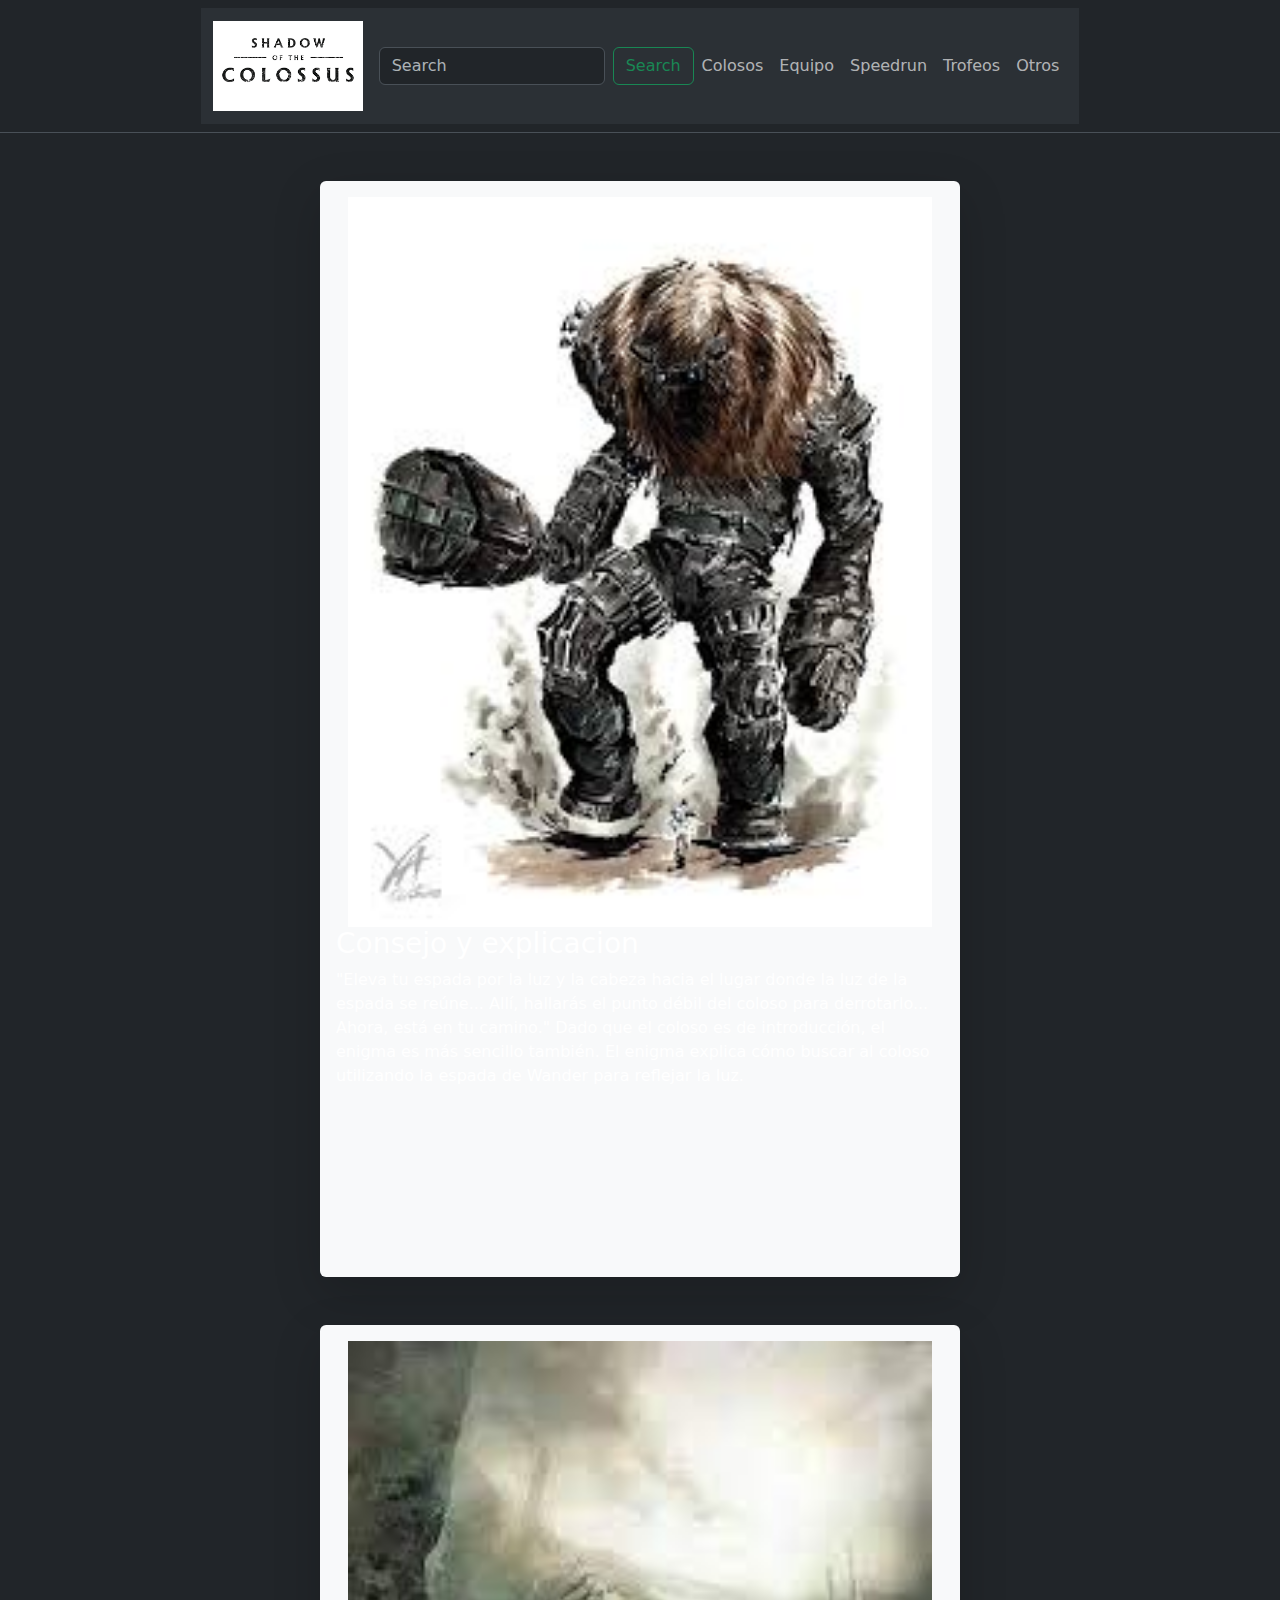
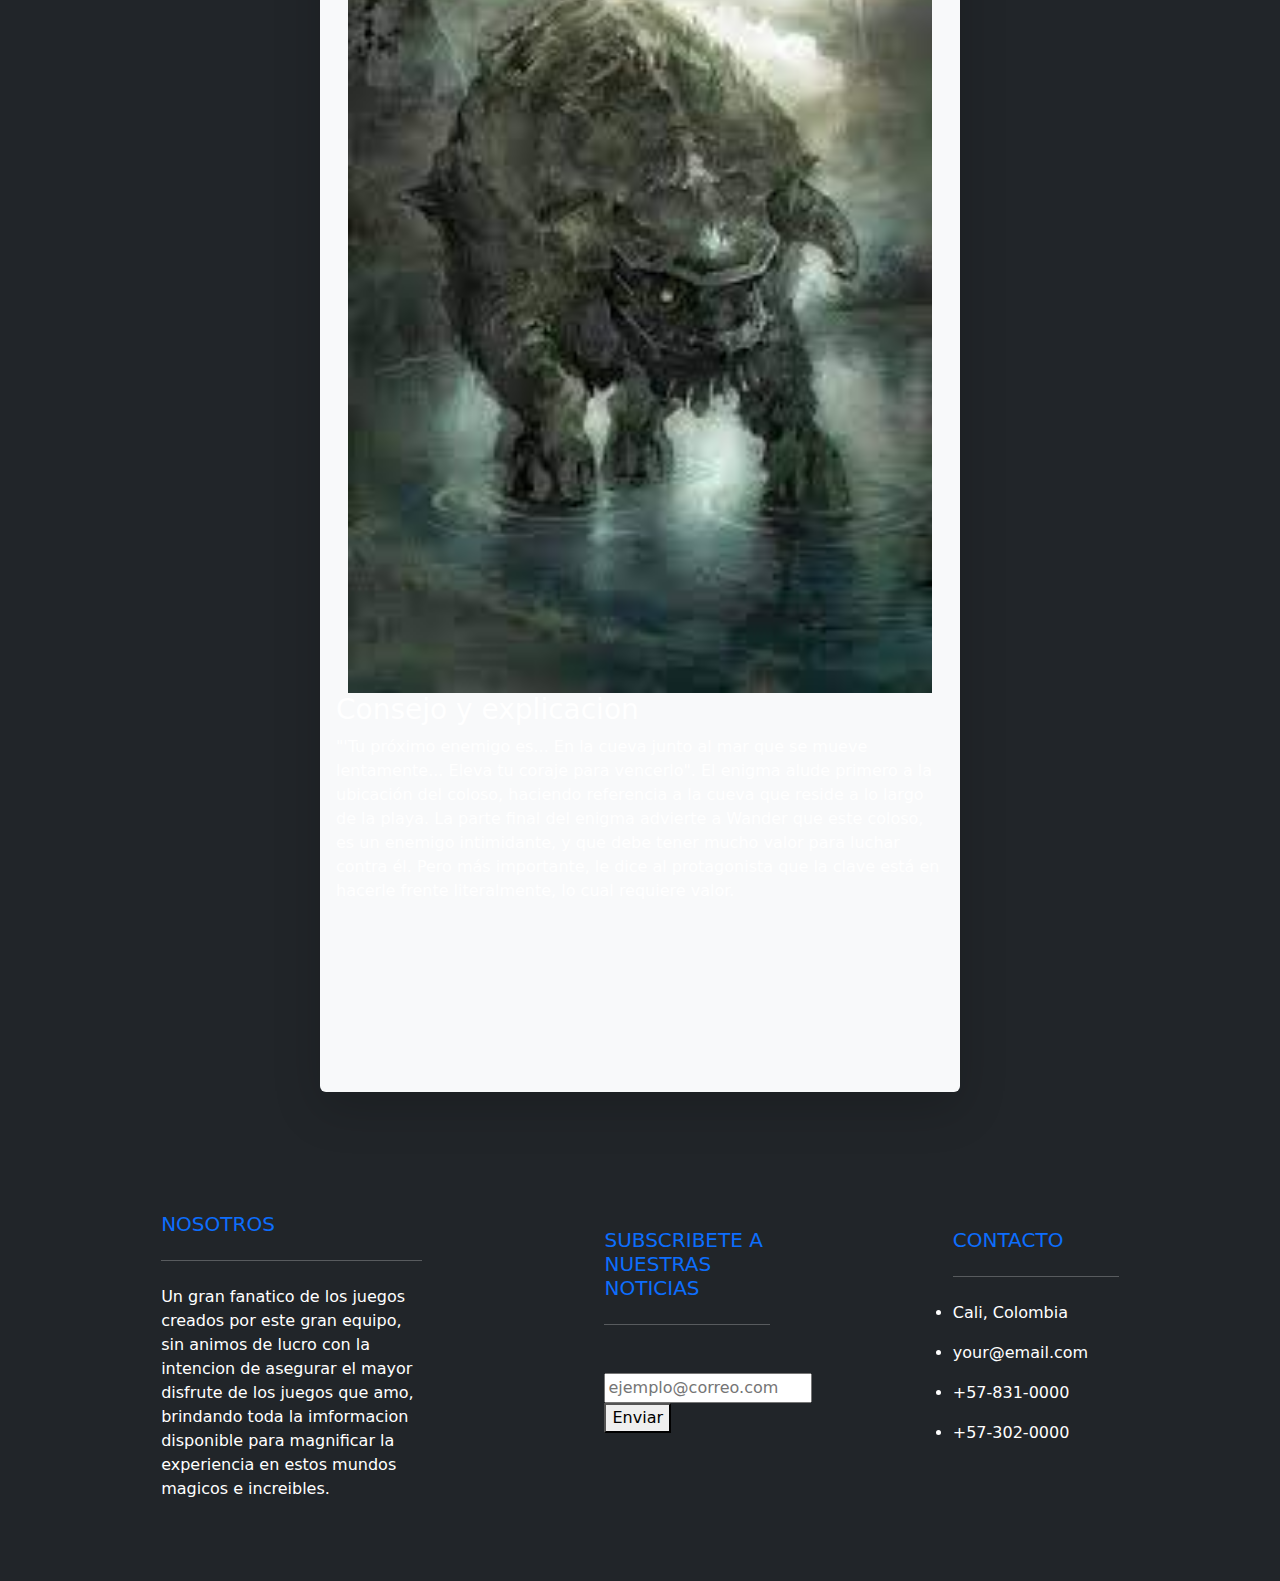
==== pages/Colosos.html @ 99770068 "Upload error fixed" ====
<!DOCTYPE html>
<html lang="en">
<head>
    <meta charset="UTF-8">
    <meta name="viewport" content="width=device-width, initial-scale=1.0">
    <title>SOTC🐎</title>
    <link href="https://cdn.jsdelivr.net/npm/bootstrap@5.3.3/dist/css/bootstrap.min.css" rel="stylesheet" integrity="sha384-QWTKZyjpPEjISv5WaRU9OFeRpok6YctnYmDr5pNlyT2bRjXh0JMhjY6hW+ALEwIH" crossorigin="anonymous">
<script src="https://cdn.jsdelivr.net/npm/bootstrap@5.3.3/dist/js/bootstrap.bundle.min.js" integrity="sha384-YvpcrYf0tY3lHB60NNkmXc5s9fDVZLESaAA55NDzOxhy9GkcIdslK1eN7N6jIeHz" crossorigin="anonymous"></script>
<link rel="stylesheet" href="https://cdnjs.cloudflare.com/ajax/libs/font-awesome/6.5.1/css/all.min.css" integrity="sha512-DTOQO9RWCH3ppGqcWaEA1BIZOC6xxalwEsw9c2QQeAIftl+Vegovlnee1c9QX4TctnWMn13TZye+giMm8e2LwA==" crossorigin="anonymous" referrerpolicy="no-referrer" />
<link rel="stylesheet" href="../CSS/Style.css">
</head>
<body>
    <header>
        <nav class="navbar bg-dark border-bottom border-body justify-content-center" data-bs-theme="dark">

        <!-- Contenido navbar (vinculos, barra buscadora y logo) -->

        <nav class="navbar navbar-expand-lg bg-body-tertiary">
            <div class="container-fluid">
              <a class="navbar-brand" href="../index.html">
                <img src="../img/images.png" alt="Logo del juego" width="150px">
              </a>
              <button class="navbar-toggler" type="button" data-bs-toggle="collapse" data-bs-target="#navbarSupportedContent" aria-controls="navbarSupportedContent" aria-expanded="false" aria-label="Toggle navigation">
                <span class="navbar-toggler-icon"></span>
              </button>
              <div class="collapse navbar-collapse flex-row-reverse" id="navbarSupportedContent">
                <ul class=" navbar-nav me-auto mb-2 mb-lg-0">
                  <li class="nav-item">
                    <a class="nav-link" href="./Colosos.html">Colosos</a>
                  </li>
                  <li class="nav-item">
                    <a class="nav-link" href="./Equipo.html">Equipo</a>
                  </li>
                  <li class="nav-item">
                    <a class="nav-link" href="./speedrun.html">Speedrun</a>
                  </li>
                  <li class="nav-item">
                    <a class="nav-link" href="./Trofeos.html">Trofeos</a>
                  </li>
                  <li class="nav-item">
                    <a class="nav-link" href="./Trofeos.html">Otros</a>
                  </li>
                </ul>
                <form class="d-flex" role="search">
                  <input class="form-control me-2" type="search" placeholder="Search" aria-label="Search">
                  <button class="btn btn-outline-success" type="submit">Search</button>
                </form>
              </div>
            </div>
        </nav>
    </nav>
</header>

<main class="bg-dark text-white pt-5 pb-4">


  <!--Articulos sobre los colosos-->
  <section>
    <aside class="shadow-lg p-3 mb-5 bg-body-tertiary rounded container-fluid p-2 col-12 col-md-6 col-lg-6 col-lx-6">
      <img class="container-fluid" src="../img/Colosos/valus.jfif" alt="Imagen referencial Valus">
      <H3>Consejo y explicacion</H3>
      <p>
        "Eleva tu espada por la luz y la cabeza hacia el lugar donde la luz de la espada se reúne... Allí, hallarás el punto débil del coloso para derrotarlo... Ahora, está en tu camino."

        Dado que el coloso es de introducción, el enigma es más sencillo también. El enigma explica cómo buscar al coloso utilizando la espada de Wander para reflejar la luz.
      </p>
      <iframe class="container-fluid" src="https://www.youtube.com/embed/chSbDJNS76g?si=1-JuZu2LIJrR39jn" title="YouTube video player" frameborder="10%" allow="accelerometer; autoplay; clipboard-write; encrypted-media; gyroscope; picture-in-picture; web-share" allowfullscreen></iframe>

    </aside>

<!--Articulo 2-->


      <aside class="container-fluid shadow-lg p-3 mb-5 bg-body-tertiary rounded p-2 col-12 col-md-6 col-lg-6 col-lx-6">
        <img class="container-fluid" src="../img/Colosos/quadratus.jfif" alt="Imagen referencial quadratus">
        <H3>Consejo y explicacion</H3>
        <p>
          "'Tu próximo enemigo es... En la cueva junto al mar que se mueve lentamente... Eleva tu coraje para vencerlo".

          El enigma alude primero a la ubicación del coloso, haciendo referencia a la cueva que reside a lo largo de la playa. La parte final del enigma advierte a Wander que este coloso, es un enemigo intimidante, y que debe tener mucho valor para luchar contra él. Pero más importante, le dice al protagonista que la clave está en hacerle frente literalmente, lo cual requiere valor.
        </p>
        <iframe class="container-fluid" src="https://www.youtube.com/embed/qr0W6K82GPY?si=kpXw48uUtcVZatxw" title="YouTube video player" frameborder="0" allow="accelerometer; autoplay; clipboard-write; encrypted-media; gyroscope; picture-in-picture; web-share" allowfullscreen></iframe>
    </aside>
  </section>


</main>



<!-- Contenido inferior (contacto, newsletter, inicio(?)) -->

<footer class="bg-dark text-white pt-5 pb-4">

  <div class="container text-center md-start">

    <div class="row text-center text-md-start">

    <div class="col-md-3 col-lg-3 col-xl-3 mx-auto">

      <h5 class="text-uppercase mb-4 font-weigth-bold text-primary">Nosotros</h5>
      <hr class="mb-4">
      <p>
        Un gran fanatico de los juegos creados por este gran equipo, sin animos de lucro con la intencion de 
        asegurar el mayor disfrute de los juegos que amo, brindando toda la imformacion disponible para magnificar la experiencia en estos mundos magicos e increibles.
      </p>
      </div>

        <div class="col-md-2 col-lg-2 col-lx2 mx-auto mt-3">
        <h5 class="text-uppercase mb-4 font-weigth-bold text-primary"> subscribete a nuestras noticias </h5>
        <hr class="mb-4">
        
        <label class="ind_7" for="suscripcion"></label>
          <input class="ind_8" type="email" name="suscripcion" id="correo" placeholder="ejemplo@correo.com">
          <button>Enviar </button>

      </div>

      <div class="col-md-2 col-lg-2 col-lx2 mx-auto mt-3">
        <h5 class="text-uppercase mb-4 font-weigth-bold text-primary"> Contacto </h5>
        <hr class="mb-4">

        <p>
          <li class="fas fa-home me-3"> Cali, Colombia</li>
        </p>

        <p>
          <li class="fas fa-envelopep me-3"> your@email.com</li>
        </p>

        <p>
          <li class="fas fa-phone me-3"> +57-831-0000</li>
        </p>
        <p>
          <li class="fas fa-print me-3"> +57-302-0000</li>
        </p>

      </div>

      <div class="text-center">
        <Ul class="list-unstyled list-inline">
            <li class="list-inline-item">
              <a href="#"><i class="fab fa-facebook"></i></a>
            </li>
            <li class="list-inline-item">
              <a href="#"><i class="fab fa-twitter"></i></a>
            </li>
            <li class="list-inline-item">
              <a href="#"><i class="fab fa-tiktok"></i></a>
            </li>
            <li class="list-inline-item">
              <a href="#"><i class="fab fa-instagram"></i></a>
            </li>
            <li class="list-inline-item">
              <a href="#"><i class="fab fa-google-plus"></i></a>
            </li>
            <li class="list-inline-item">
              <a href="#"><i class="fab fa-linkedin-in"></i></a>
            </li>
            <li class="list-inline-item">
              <a href="#"><i class="fab fa-youtube"></i></a>
            </li>


        </Ul>

      </div>

    </div>

  </div>

</footer>

</body>
</html>
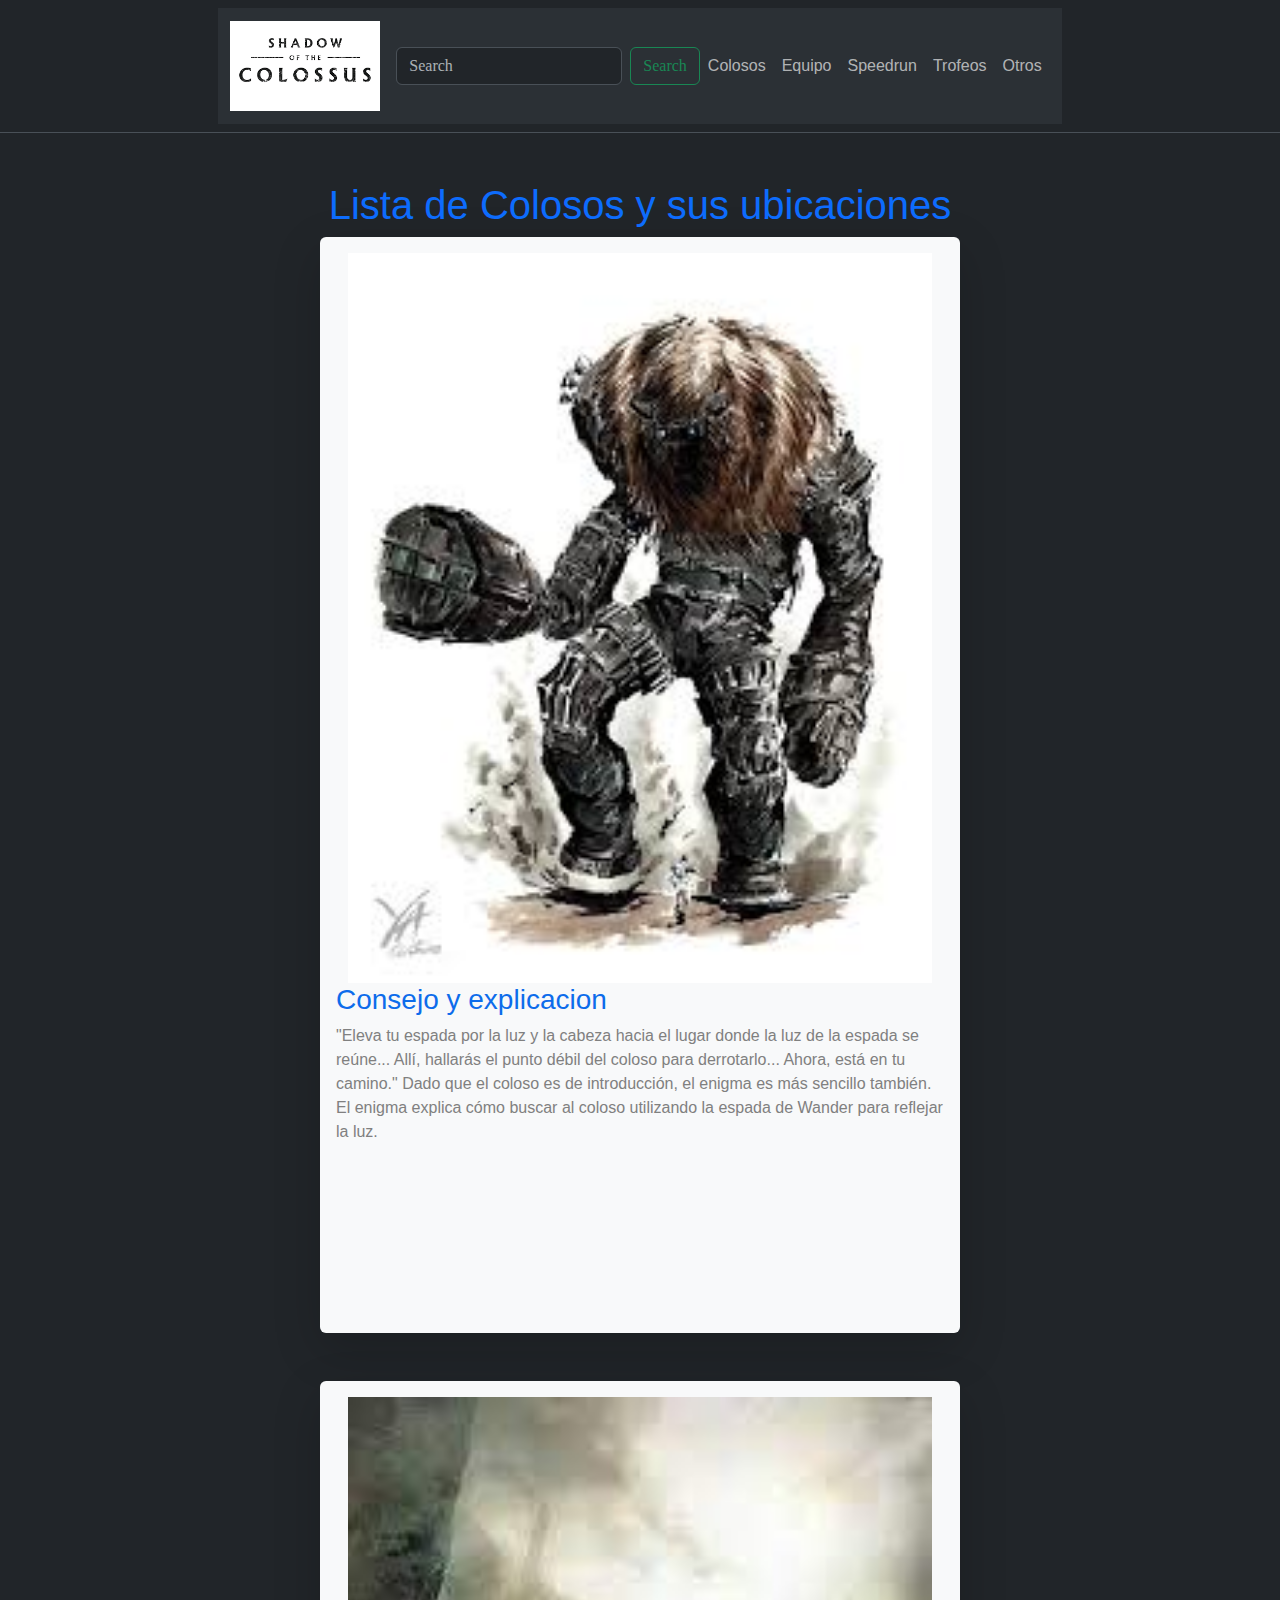
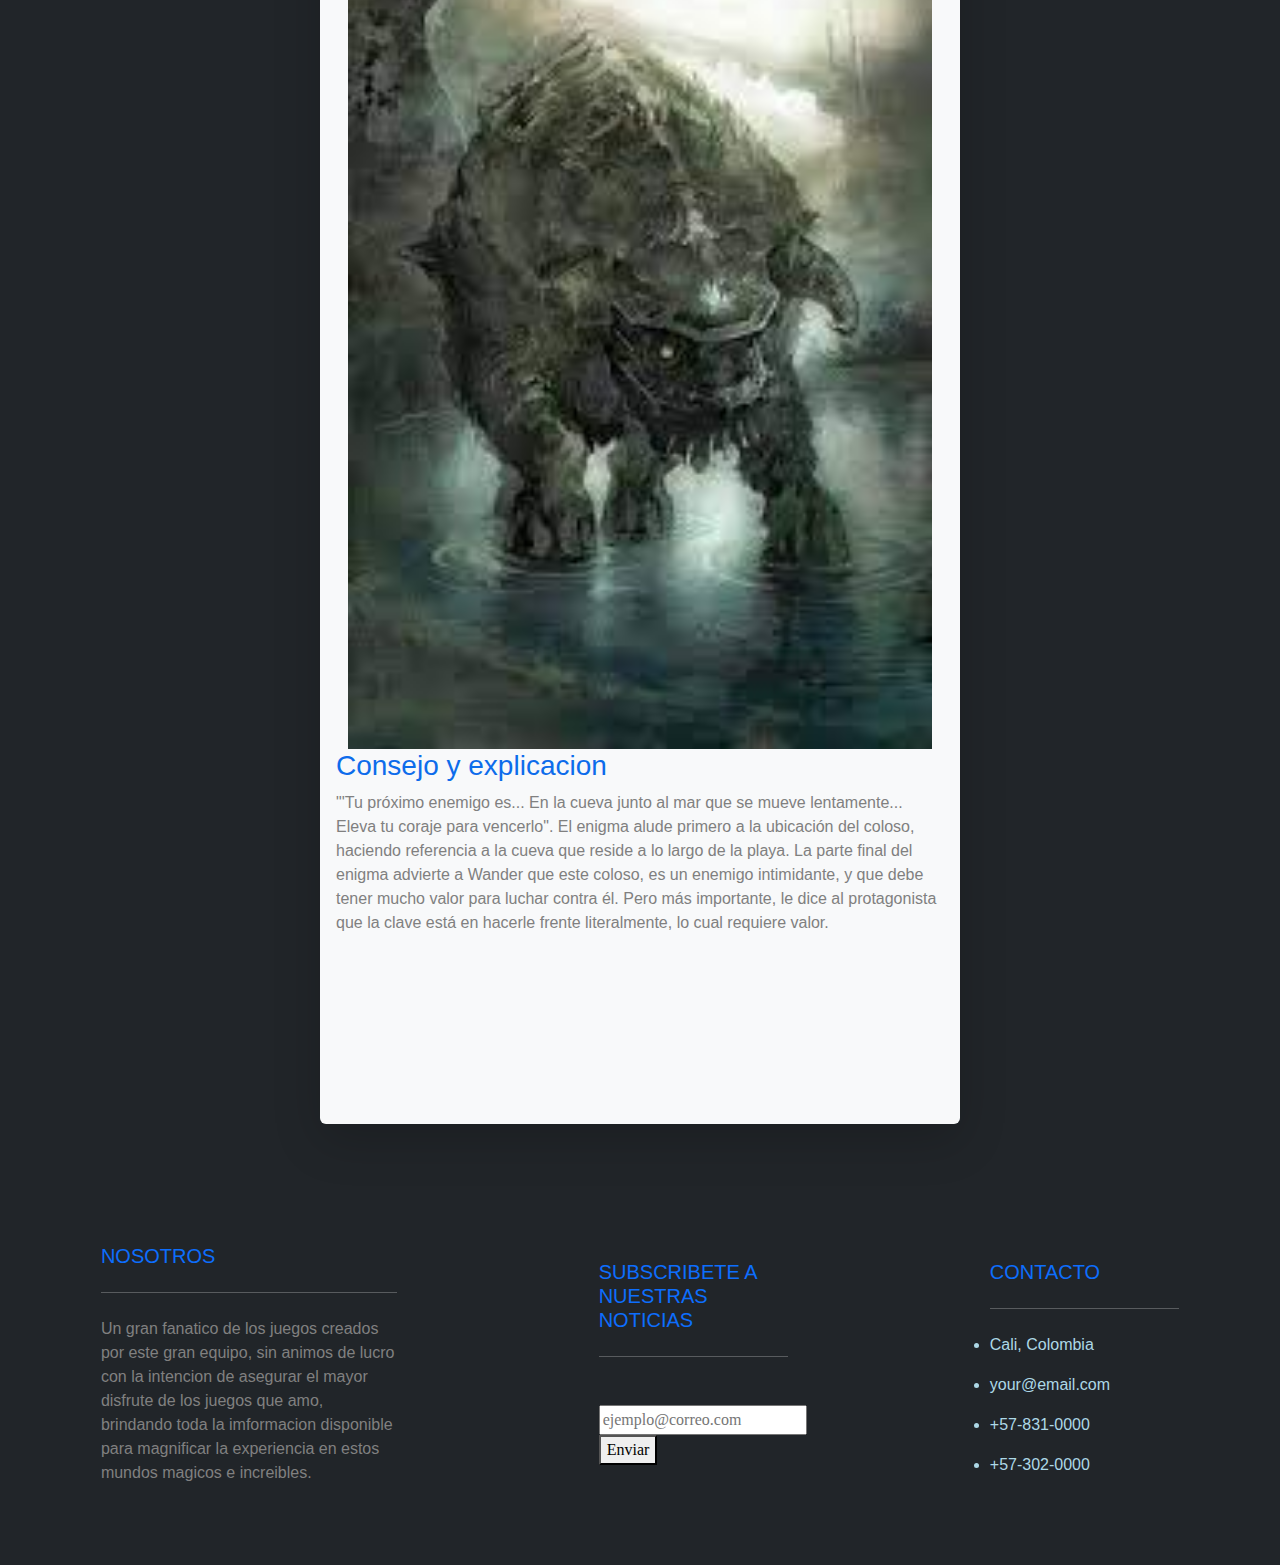
==== commit dbcbe12c: "actualizacion de contenido paginas secundarias" ====
--- a/pages/Colosos.html
+++ b/pages/Colosos.html
@@ -3,11 +3,11 @@
 <head>
     <meta charset="UTF-8">
     <meta name="viewport" content="width=device-width, initial-scale=1.0">
-    <title>SOTC🐎</title>
-    <link href="https://cdn.jsdelivr.net/npm/bootstrap@5.3.3/dist/css/bootstrap.min.css" rel="stylesheet" integrity="sha384-QWTKZyjpPEjISv5WaRU9OFeRpok6YctnYmDr5pNlyT2bRjXh0JMhjY6hW+ALEwIH" crossorigin="anonymous">
-<script src="https://cdn.jsdelivr.net/npm/bootstrap@5.3.3/dist/js/bootstrap.bundle.min.js" integrity="sha384-YvpcrYf0tY3lHB60NNkmXc5s9fDVZLESaAA55NDzOxhy9GkcIdslK1eN7N6jIeHz" crossorigin="anonymous"></script>
-<link rel="stylesheet" href="https://cdnjs.cloudflare.com/ajax/libs/font-awesome/6.5.1/css/all.min.css" integrity="sha512-DTOQO9RWCH3ppGqcWaEA1BIZOC6xxalwEsw9c2QQeAIftl+Vegovlnee1c9QX4TctnWMn13TZye+giMm8e2LwA==" crossorigin="anonymous" referrerpolicy="no-referrer" />
-<link rel="stylesheet" href="../CSS/Style.css">
+    <title>Lista de Colosos SOTC🐎</title>
+      <link href="https://cdn.jsdelivr.net/npm/bootstrap@5.3.3/dist/css/bootstrap.min.css" rel="stylesheet" integrity="sha384-QWTKZyjpPEjISv5WaRU9OFeRpok6YctnYmDr5pNlyT2bRjXh0JMhjY6hW+ALEwIH" crossorigin="anonymous">
+      <script src="https://cdn.jsdelivr.net/npm/bootstrap@5.3.3/dist/js/bootstrap.bundle.min.js" integrity="sha384-YvpcrYf0tY3lHB60NNkmXc5s9fDVZLESaAA55NDzOxhy9GkcIdslK1eN7N6jIeHz" crossorigin="anonymous"></script>
+      <link rel="stylesheet" href="https://cdnjs.cloudflare.com/ajax/libs/font-awesome/6.5.1/css/all.min.css" integrity="sha512-DTOQO9RWCH3ppGqcWaEA1BIZOC6xxalwEsw9c2QQeAIftl+Vegovlnee1c9QX4TctnWMn13TZye+giMm8e2LwA==" crossorigin="anonymous" referrerpolicy="no-referrer" />
+      <link rel="stylesheet" href="../CSS/Style.css">
 </head>
 <body>
     <header>
@@ -53,10 +53,12 @@
 
 <main class="bg-dark text-white pt-5 pb-4">
 
+  <h1 class="row text-center"> Lista de Colosos y sus ubicaciones </h1>
+
 
   <!--Articulos sobre los colosos-->
   <section>
-    <aside class="shadow-lg p-3 mb-5 bg-body-tertiary rounded container-fluid p-2 col-12 col-md-6 col-lg-6 col-lx-6">
+    <aside class="caja shadow-lg p-3 mb-5 bg-body-tertiary rounded container-fluid p-2 col-12 col-md-6 col-lg-6 col-lx-6">
       <img class="container-fluid" src="../img/Colosos/valus.jfif" alt="Imagen referencial Valus">
       <H3>Consejo y explicacion</H3>
       <p>
@@ -71,7 +73,7 @@
 <!--Articulo 2-->
 
 
-      <aside class="container-fluid shadow-lg p-3 mb-5 bg-body-tertiary rounded p-2 col-12 col-md-6 col-lg-6 col-lx-6">
+      <aside class="caja container-fluid shadow-lg p-3 mb-5 bg-body-tertiary rounded p-2 col-12 col-md-6 col-lg-6 col-lx-6">
         <img class="container-fluid" src="../img/Colosos/quadratus.jfif" alt="Imagen referencial quadratus">
         <H3>Consejo y explicacion</H3>
         <p>
@@ -85,8 +87,6 @@
 
 
 </main>
-
-
 
 <!-- Contenido inferior (contacto, newsletter, inicio(?)) -->
 
--- a/CSS/Style.css
+++ b/CSS/Style.css
@@ -0,0 +1,124 @@
+/* responsive settings*/
+
+@media
+(min-width: 302px) and 
+(max-width: 425px) {
+  body {
+    background-color: blueviolet;
+    font-family: 'Courier New', Courier, monospace;
+  }
+}
+
+@media
+(min-width: 426x) and 
+(max-width: 768px) {
+  body {
+    background-color: grey;
+    font-family: 'Times New Roman', Times, serif;
+  }
+}
+
+@media
+(min-width: 769px) and 
+(max-width: 1024px) {
+  body {
+    background-color: darkgray;
+    font-family: Arial, Helvetica, sans-serif;
+  }
+}
+
+@media
+(min-width: 1025px) and 
+(max-width: 1440px) {
+  body {
+    background-color: darkred;
+    font-family: Georgia, 'Times New Roman', Times, serif;
+  }
+}
+
+@media
+(width > 1025px) {
+  body {
+    background-color: white;
+  }
+}
+
+/* fin responsive ssettings */
+
+/*navbar settings*/
+
+navbar-buttom {
+  animation: linear;
+  color: 0;
+  animation: reverse;
+  font-family: 'Franklin Gothic Medium', 'Arial Narrow', Arial, sans-serif;
+}
+
+/* fin nevbar settings*/
+
+/*estilos texto*/
+
+h1 {
+  font-family: 'Franklin Gothic Medium', 'Arial Narrow', Arial, sans-serif;
+  color: rgb(13, 108, 253);
+  display: flex;
+  justify-content: center;  
+}
+
+h2 { 
+  font-family: 'Franklin Gothic Medium', 'Arial Narrow', Arial, sans-serif;
+  color: rgb(13, 108, 253);
+  justify-content: center;
+}
+
+h3 {
+  font-family: 'Franklin Gothic Medium', 'Arial Narrow', Arial, sans-serif;
+  color: rgb(13, 108, 235);
+  }
+
+h5 {
+  font-family: 'Franklin Gothic Medium', 'Arial Narrow', Arial, sans-serif;
+  color: rgb(13, 108, 253);
+  justify-content: center;
+}
+
+
+div {
+  text-decoration-color: white;
+}
+
+p {
+  font-family: 'Franklin Gothic Medium', 'Arial Narrow', Arial, sans-serif;
+  color: gray;
+}
+
+li {
+  font-family: 'Franklin Gothic Medium', 'Arial Narrow', Arial, sans-serif;
+  color: lightblue;
+}
+
+/* fin de estilos texto*/
+
+
+/* estilos contenedores*/
+
+.container {
+  border-color: rgb(59, 161, 196) 0.5px;
+  max-width: 100%;
+  display: grid;
+  grid-template-columns: repeat(auto-fit, minmax (200px, 1fr));
+}
+
+.img {
+  justify-content: center;
+  margin-bottom: 1px;
+  background-color: lightblue;
+}
+
+.caja { 
+  background-color: darkgrey;
+  justify-content: center;
+}
+/*fin estilos contenedores*/
+
+/*# sourceMappingURL=Style.css.map */
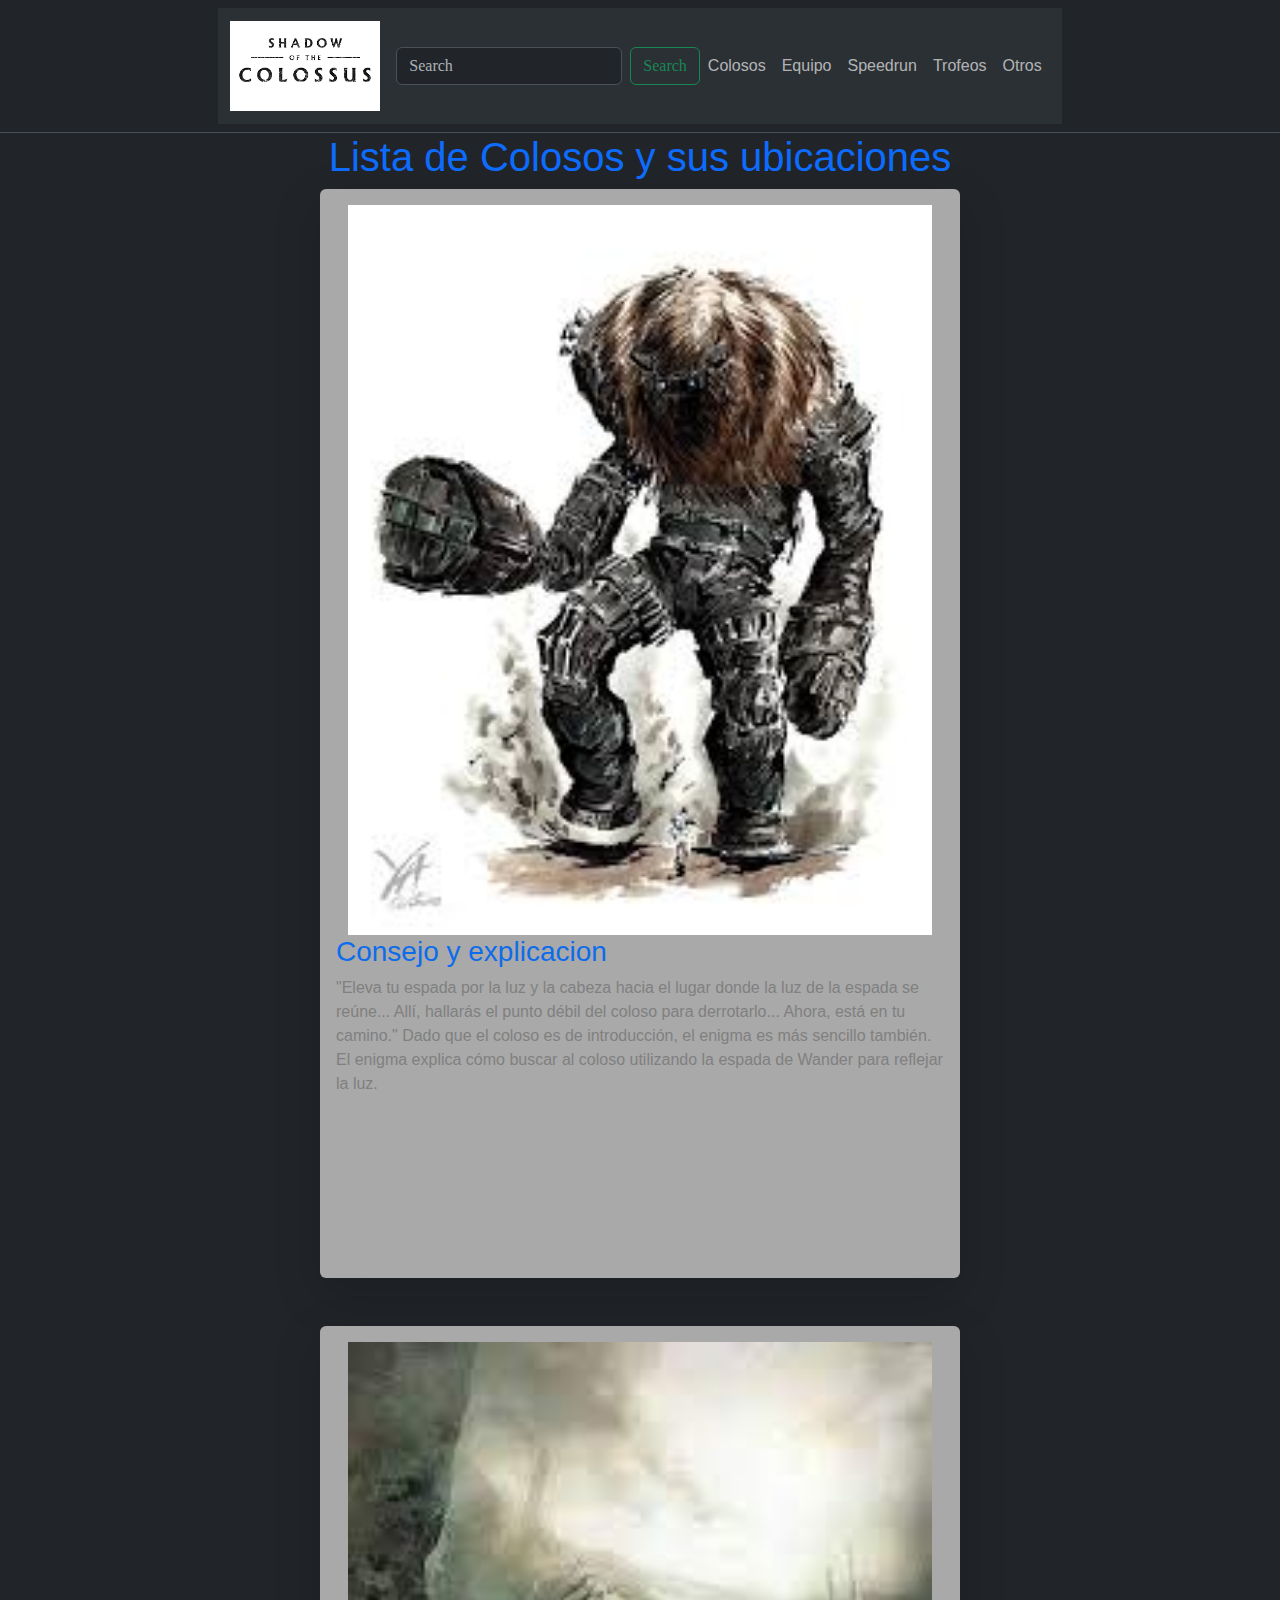
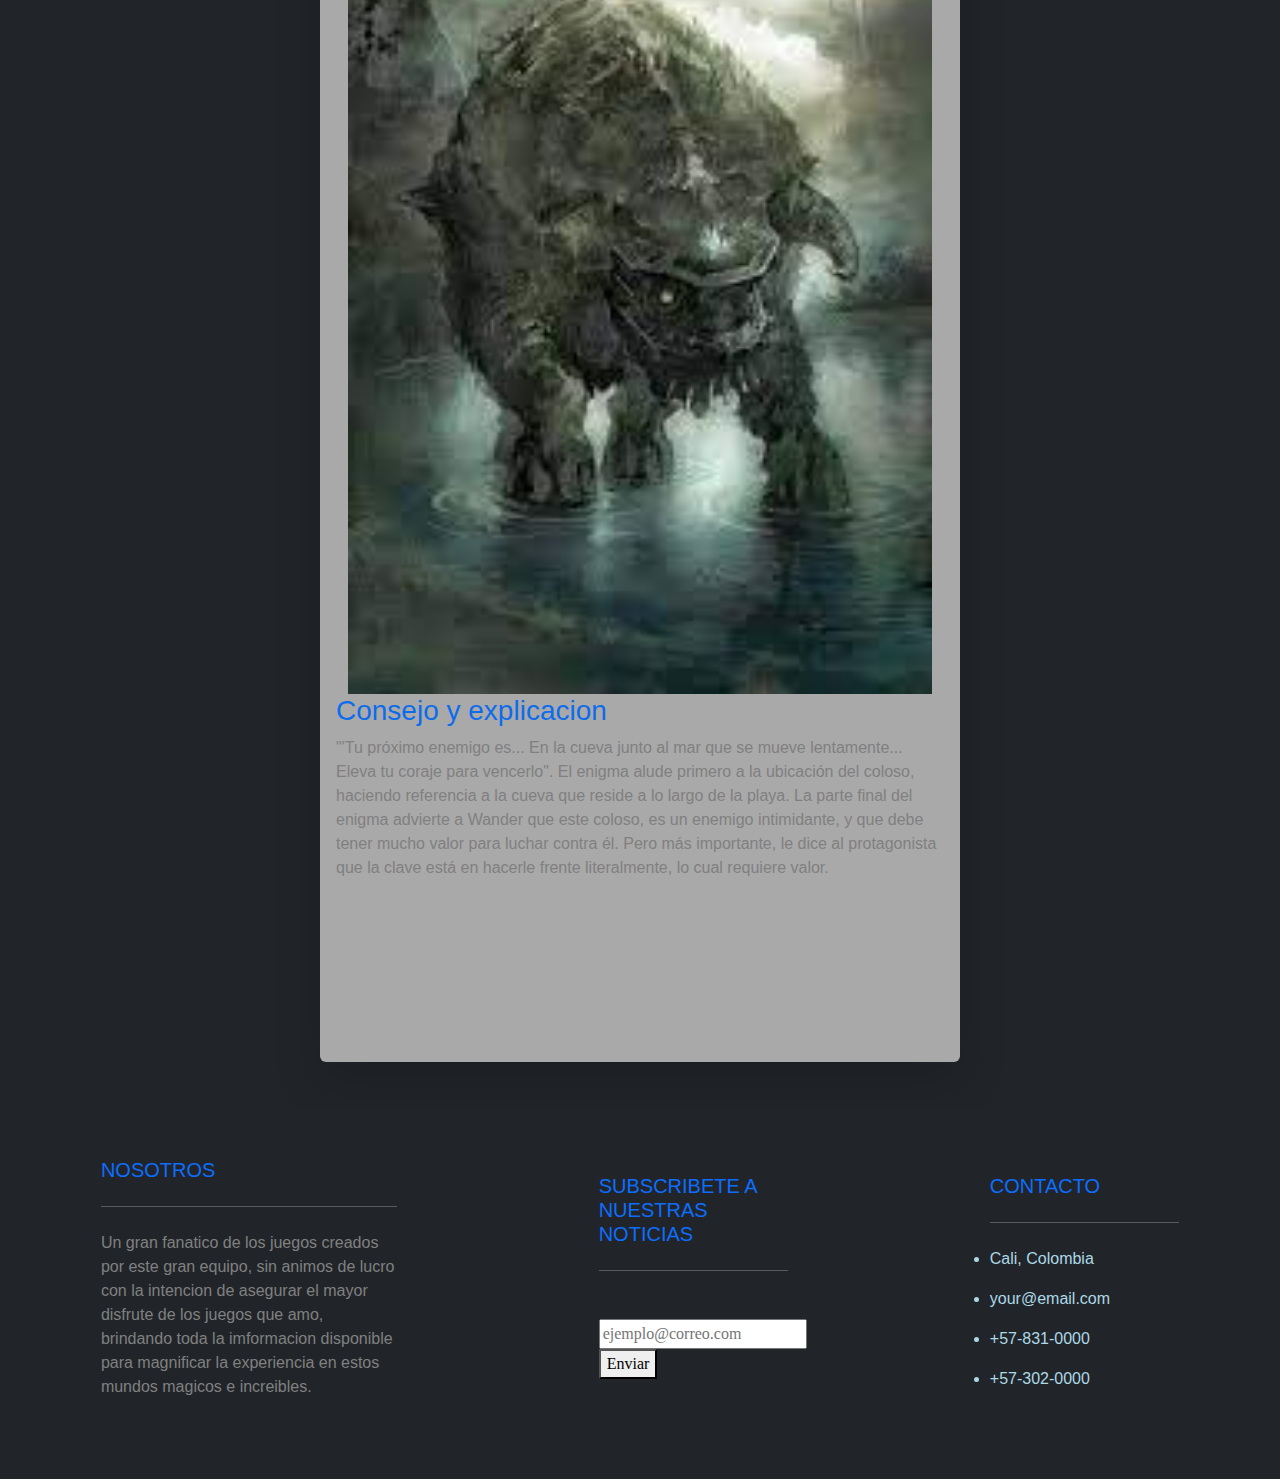
==== commit 7dc257ab: "modelo final de paginas e index" ====
--- a/pages/Colosos.html
+++ b/pages/Colosos.html
@@ -4,16 +4,24 @@
     <meta charset="UTF-8">
     <meta name="viewport" content="width=device-width, initial-scale=1.0">
     <title>Lista de Colosos SOTC🐎</title>
-      <link href="https://cdn.jsdelivr.net/npm/bootstrap@5.3.3/dist/css/bootstrap.min.css" rel="stylesheet" integrity="sha384-QWTKZyjpPEjISv5WaRU9OFeRpok6YctnYmDr5pNlyT2bRjXh0JMhjY6hW+ALEwIH" crossorigin="anonymous">
-      <script src="https://cdn.jsdelivr.net/npm/bootstrap@5.3.3/dist/js/bootstrap.bundle.min.js" integrity="sha384-YvpcrYf0tY3lHB60NNkmXc5s9fDVZLESaAA55NDzOxhy9GkcIdslK1eN7N6jIeHz" crossorigin="anonymous"></script>
-      <link rel="stylesheet" href="https://cdnjs.cloudflare.com/ajax/libs/font-awesome/6.5.1/css/all.min.css" integrity="sha512-DTOQO9RWCH3ppGqcWaEA1BIZOC6xxalwEsw9c2QQeAIftl+Vegovlnee1c9QX4TctnWMn13TZye+giMm8e2LwA==" crossorigin="anonymous" referrerpolicy="no-referrer" />
-      <link rel="stylesheet" href="../CSS/Style.css">
+     <!--Fuentes y herramientas externas-->
+
+     <link href="https://cdn.jsdelivr.net/npm/bootstrap@5.3.3/dist/css/bootstrap.min.css" rel="stylesheet" integrity="sha384-QWTKZyjpPEjISv5WaRU9OFeRpok6YctnYmDr5pNlyT2bRjXh0JMhjY6hW+ALEwIH" crossorigin="anonymous">
+     <script src="https://cdn.jsdelivr.net/npm/bootstrap@5.3.3/dist/js/bootstrap.bundle.min.js" integrity="sha384-YvpcrYf0tY3lHB60NNkmXc5s9fDVZLESaAA55NDzOxhy9GkcIdslK1eN7N6jIeHz" crossorigin="anonymous"></script>
+
+     <link rel="stylesheet" href="https://cdnjs.cloudflare.com/ajax/libs/font-awesome/6.5.1/css/all.min.css" integrity="sha512-DTOQO9RWCH3ppGqcWaEA1BIZOC6xxalwEsw9c2QQeAIftl+Vegovlnee1c9QX4TctnWMn13TZye+giMm8e2LwA==" crossorigin="anonymous" referrerpolicy="no-referrer" />
+
+     <link rel="preconnect" href="https://fonts.googleapis.com">
+     <link rel="preconnect" href="https://fonts.gstatic.com" crossorigin>
+     <link href="https://fonts.googleapis.com/css2?family=Edu+NSW+ACT+Foundation:wght@400..700&family=Rubik+Scribble&display=swap" rel="stylesheet">
+
+     <link rel="stylesheet" href="../CSS/Style.css"> 
 </head>
-<body>
+<body class="bg-dark">
     <header>
         <nav class="navbar bg-dark border-bottom border-body justify-content-center" data-bs-theme="dark">
 
-        <!-- Contenido navbar (vinculos, barra buscadora y logo) -->
+<!-- Contenido navbar (vinculos, barra buscadora y logo) -->
 
         <nav class="navbar navbar-expand-lg bg-body-tertiary">
             <div class="container-fluid">
@@ -51,17 +59,18 @@
     </nav>
 </header>
 
-<main class="bg-dark text-white pt-5 pb-4">
+<main>
 
-  <h1 class="row text-center"> Lista de Colosos y sus ubicaciones </h1>
+  <h1 class="text-center"> Lista de Colosos y sus ubicaciones </h1>
 
 
   <!--Articulos sobre los colosos-->
   <section>
-    <aside class="caja shadow-lg p-3 mb-5 bg-body-tertiary rounded container-fluid p-2 col-12 col-md-6 col-lg-6 col-lx-6">
+
+    <aside class="caja shadow-lg p-3 mb-5 rounded container p-2 col-10 col-md-6 col-lg-6 col-lx-6">
       <img class="container-fluid" src="../img/Colosos/valus.jfif" alt="Imagen referencial Valus">
-      <H3>Consejo y explicacion</H3>
-      <p>
+      <H3 class="inf_col">Consejo y explicacion</H3>
+      <p class="inf_col">
         "Eleva tu espada por la luz y la cabeza hacia el lugar donde la luz de la espada se reúne... Allí, hallarás el punto débil del coloso para derrotarlo... Ahora, está en tu camino."
 
         Dado que el coloso es de introducción, el enigma es más sencillo también. El enigma explica cómo buscar al coloso utilizando la espada de Wander para reflejar la luz.
@@ -73,9 +82,9 @@
 <!--Articulo 2-->
 
 
-      <aside class="caja container-fluid shadow-lg p-3 mb-5 bg-body-tertiary rounded p-2 col-12 col-md-6 col-lg-6 col-lx-6">
+    <aside class="caja container shadow-lg p-3 mb-5 rounded p-2 col-10 col-md-6 col-lg-6 col-lx-6">
         <img class="container-fluid" src="../img/Colosos/quadratus.jfif" alt="Imagen referencial quadratus">
-        <H3>Consejo y explicacion</H3>
+        <H3 class="inf_col">Consejo y explicacion</H3>
         <p>
           "'Tu próximo enemigo es... En la cueva junto al mar que se mueve lentamente... Eleva tu coraje para vencerlo".
 
@@ -88,7 +97,7 @@
 
 </main>
 
-<!-- Contenido inferior (contacto, newsletter, inicio(?)) -->
+<!-- Contenido inferior (contacto, newsletter) -->
 
 <footer class="bg-dark text-white pt-5 pb-4">
 
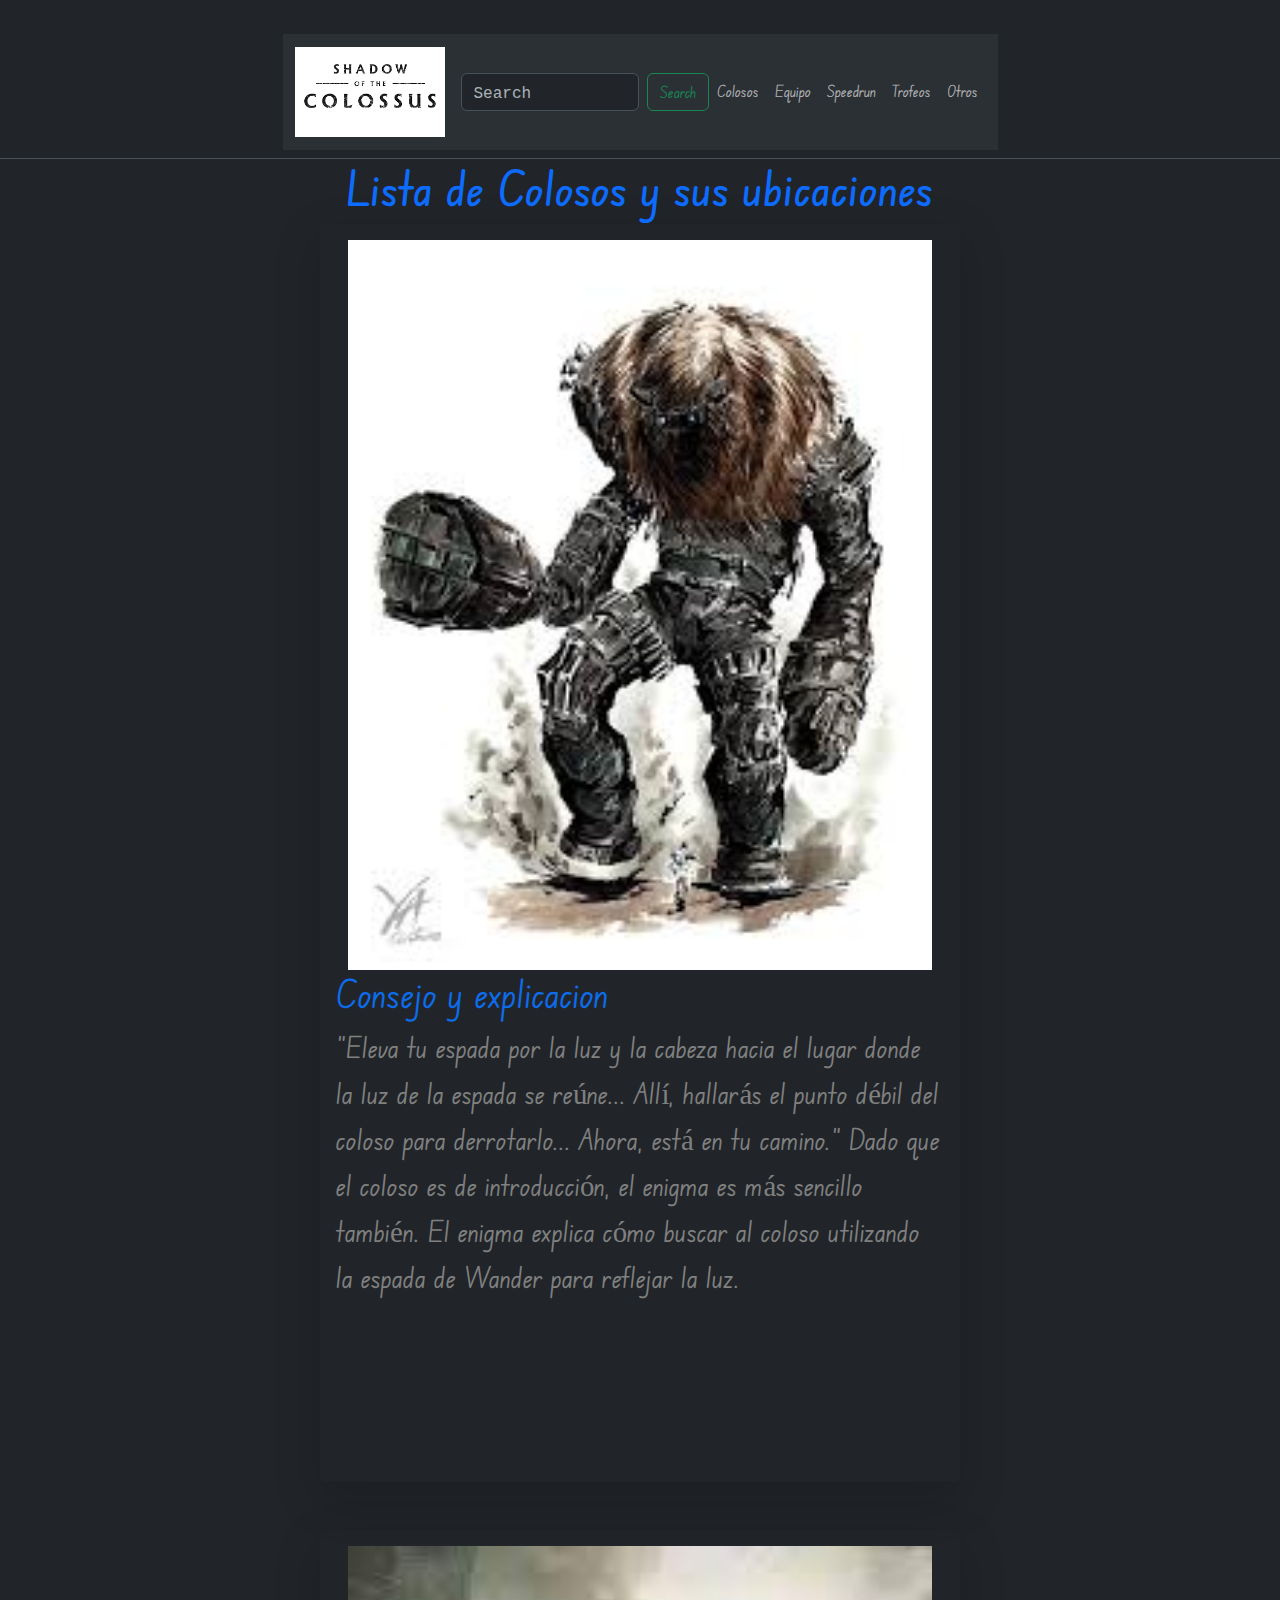
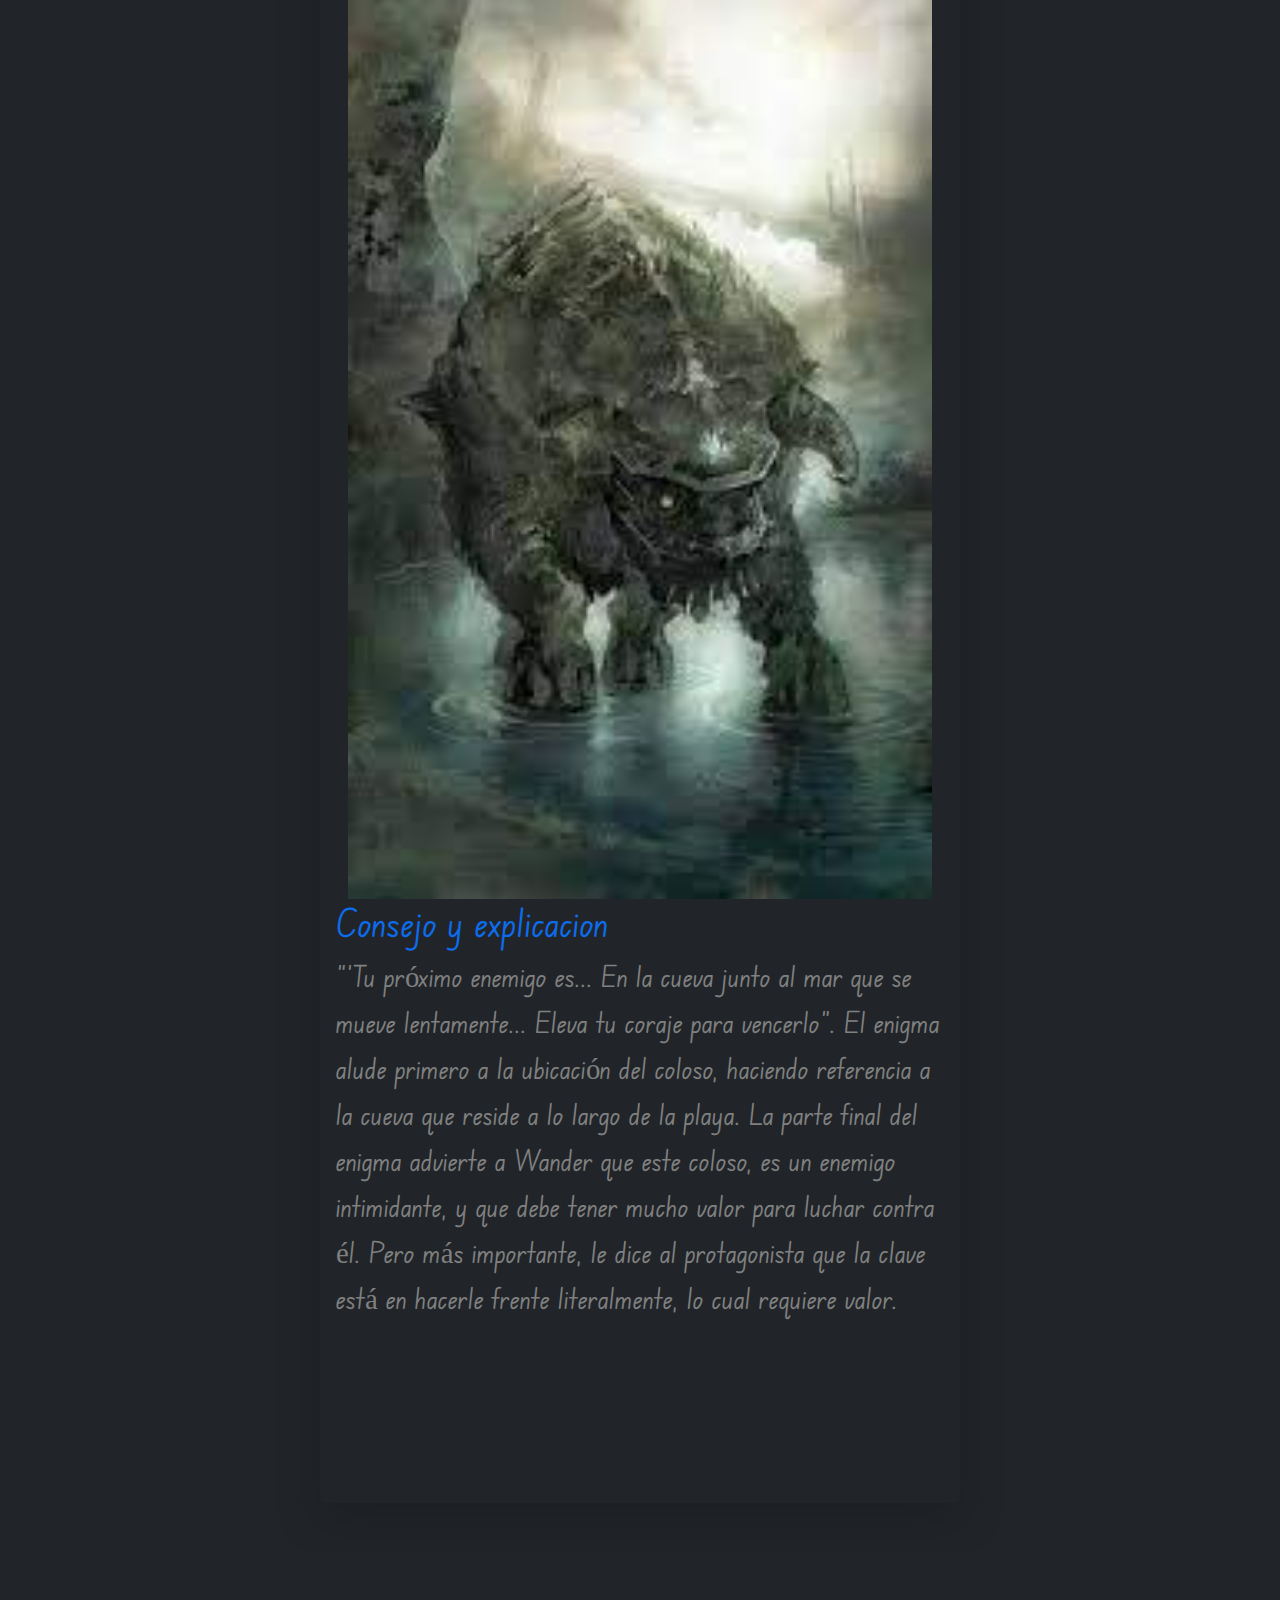
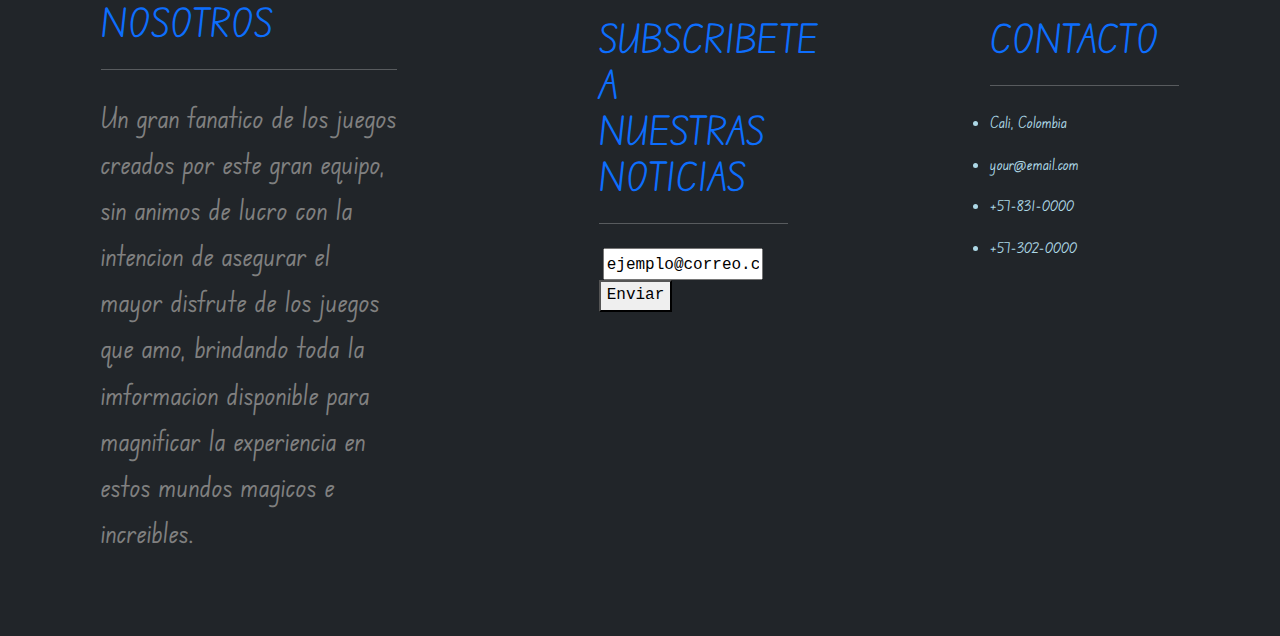
==== commit 9234ff18: "lanzamiento beta" ====
--- a/pages/Colosos.html
+++ b/pages/Colosos.html
@@ -4,6 +4,7 @@
     <meta charset="UTF-8">
     <meta name="viewport" content="width=device-width, initial-scale=1.0">
     <title>Lista de Colosos SOTC🐎</title>
+    <meta:descrip>Todods los Colosos, localizacion, consejos y recomendaciones</meta:descrip>
      <!--Fuentes y herramientas externas-->
 
      <link href="https://cdn.jsdelivr.net/npm/bootstrap@5.3.3/dist/css/bootstrap.min.css" rel="stylesheet" integrity="sha384-QWTKZyjpPEjISv5WaRU9OFeRpok6YctnYmDr5pNlyT2bRjXh0JMhjY6hW+ALEwIH" crossorigin="anonymous">
--- a/CSS/Style.css
+++ b/CSS/Style.css
@@ -1,124 +1,162 @@
+/*variables*/
+/*reset y config basica*/
+ul, ol {
+  list-style: none;
+}
+
+a {
+  text-decoration: none;
+  display: inline-block;
+}
+
+div {
+  border-color: lightblue;
+}
+
+p {
+  font-size: 1.8rem;
+  color: white;
+}
+
+.container {
+  border-color: lightblue 0.5px;
+}
+
+.carousel-item {
+  justify-content: center;
+}
+
+body {
+  line-height: 1.6;
+  font-family: "Edu NSW ACT Foundation", cursive;
+}
+
+.portada {
+  display: flex;
+  justify-content: center;
+}
+
 /* responsive settings*/
-
-@media
-(min-width: 302px) and 
-(max-width: 425px) {
-  body {
-    background-color: blueviolet;
-    font-family: 'Courier New', Courier, monospace;
+@media only screen and (max-width: 990px) {
+  body.celtra-mini .celtra-reveal-header-non-sticky {
+    position: relative;
   }
 }
-
-@media
-(min-width: 426x) and 
-(max-width: 768px) {
+@media (min-width: 302px) and (max-width: 425px) {
   body {
-    background-color: grey;
-    font-family: 'Times New Roman', Times, serif;
+    font-family: "Edu NSW ACT Foundation", cursive;
   }
 }
-
-@media
-(min-width: 769px) and 
-(max-width: 1024px) {
+@media (min-width: 426x) and (max-width: 768px) {
   body {
-    background-color: darkgray;
-    font-family: Arial, Helvetica, sans-serif;
+    font-family: "Edu NSW ACT Foundation", cursive;
   }
 }
-
-@media
-(min-width: 1025px) and 
-(max-width: 1440px) {
+@media (min-width: 769px) and (max-width: 1024px) {
   body {
-    background-color: darkred;
-    font-family: Georgia, 'Times New Roman', Times, serif;
+    font-family: "Edu NSW ACT Foundation", cursive;
   }
 }
-
-@media
-(width > 1025px) {
+@media (min-width: 1025px) and (max-width: 1440px) {
   body {
-    background-color: white;
+    font-family: "Edu NSW ACT Foundation", cursive;
   }
 }
-
+@media (width > 1025px) {
+  body {
+    font-family: "Edu NSW ACT Foundation", cursive;
+  }
+}
 /* fin responsive ssettings */
-
 /*navbar settings*/
-
 navbar-buttom {
   animation: linear;
   color: 0;
   animation: reverse;
-  font-family: 'Franklin Gothic Medium', 'Arial Narrow', Arial, sans-serif;
 }
 
 /* fin nevbar settings*/
-
 /*estilos texto*/
-
 h1 {
-  font-family: 'Franklin Gothic Medium', 'Arial Narrow', Arial, sans-serif;
+  font-size: 3rem;
   color: rgb(13, 108, 253);
   display: flex;
-  justify-content: center;  
+  justify-content: center;
 }
 
-h2 { 
-  font-family: 'Franklin Gothic Medium', 'Arial Narrow', Arial, sans-serif;
+h2 {
+  font-size: 2.4rem;
   color: rgb(13, 108, 253);
   justify-content: center;
 }
 
 h3 {
-  font-family: 'Franklin Gothic Medium', 'Arial Narrow', Arial, sans-serif;
+  font-size: 2.4rem;
+  font-weight: lighter;
   color: rgb(13, 108, 235);
-  }
+}
 
 h5 {
-  font-family: 'Franklin Gothic Medium', 'Arial Narrow', Arial, sans-serif;
-  color: rgb(13, 108, 253);
+  font-size: 2.4rem;
+  font-weight: lighter;
+  color: rgb(13, 108, 235);
   justify-content: center;
 }
-
 
 div {
   text-decoration-color: white;
 }
 
 p {
-  font-family: 'Franklin Gothic Medium', 'Arial Narrow', Arial, sans-serif;
+  font-size: 1.8rem;
   color: gray;
 }
 
 li {
-  font-family: 'Franklin Gothic Medium', 'Arial Narrow', Arial, sans-serif;
   color: lightblue;
 }
 
 /* fin de estilos texto*/
-
+.info_col {
+  background-color: grey;
+  color: black;
+}
 
 /* estilos contenedores*/
-
 .container {
-  border-color: rgb(59, 161, 196) 0.5px;
   max-width: 100%;
   display: grid;
-  grid-template-columns: repeat(auto-fit, minmax (200px, 1fr));
+  grid-template-columns: repeat(auto-fit, minmax 200px, 1fr);
+}
+
+.caja {
+  justify-content: center;
 }
 
 .img {
   justify-content: center;
   margin-bottom: 1px;
-  background-color: lightblue;
 }
 
-.caja { 
-  background-color: darkgrey;
-  justify-content: center;
-}
 /*fin estilos contenedores*/
 
+navbar {
+  font-display: active;
+}
+
+navbar-buttom {
+  animation: linear;
+  color: 0;
+}
+
+button {
+  color: black;
+  font-family: "Courier New", Courier, monospace;
+}
+
+::placeholder {
+  font-family: "Courier New", Courier, monospace;
+  color: black;
+}
+
 /*# sourceMappingURL=Style.css.map */
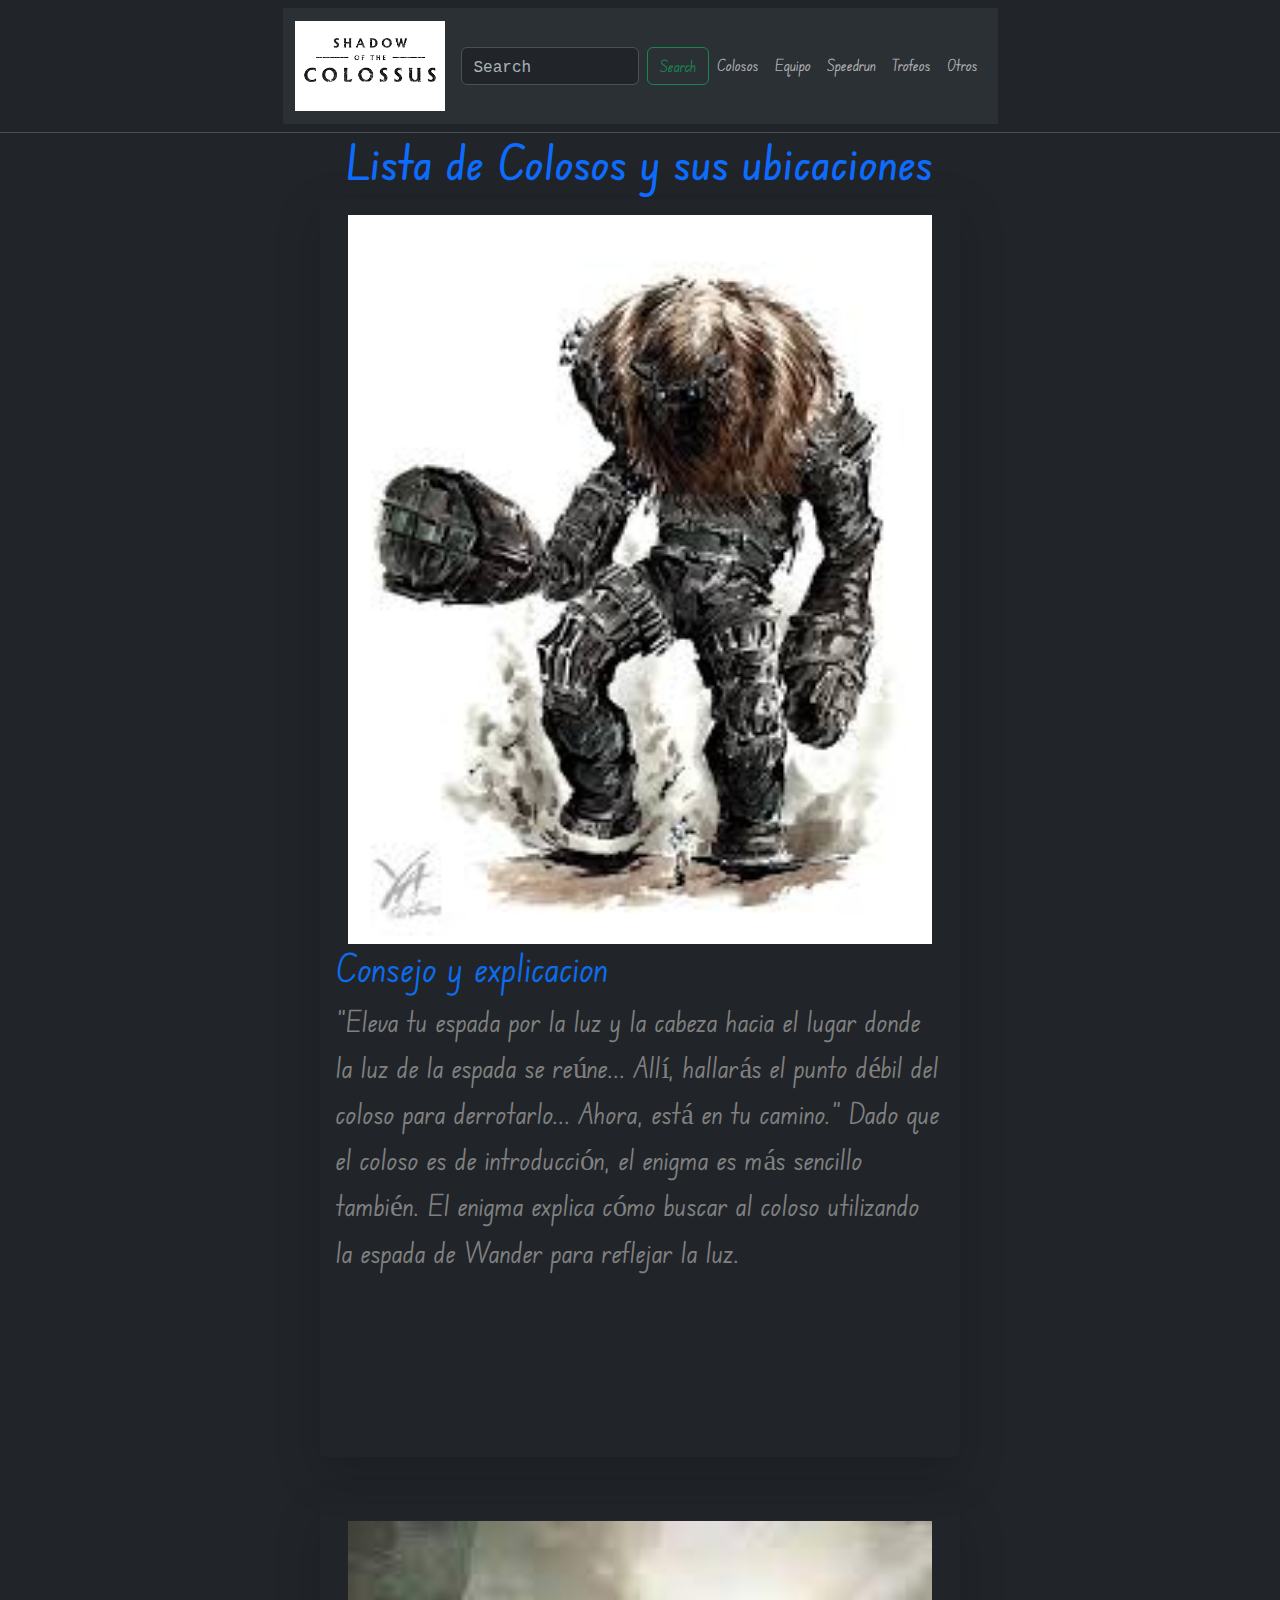
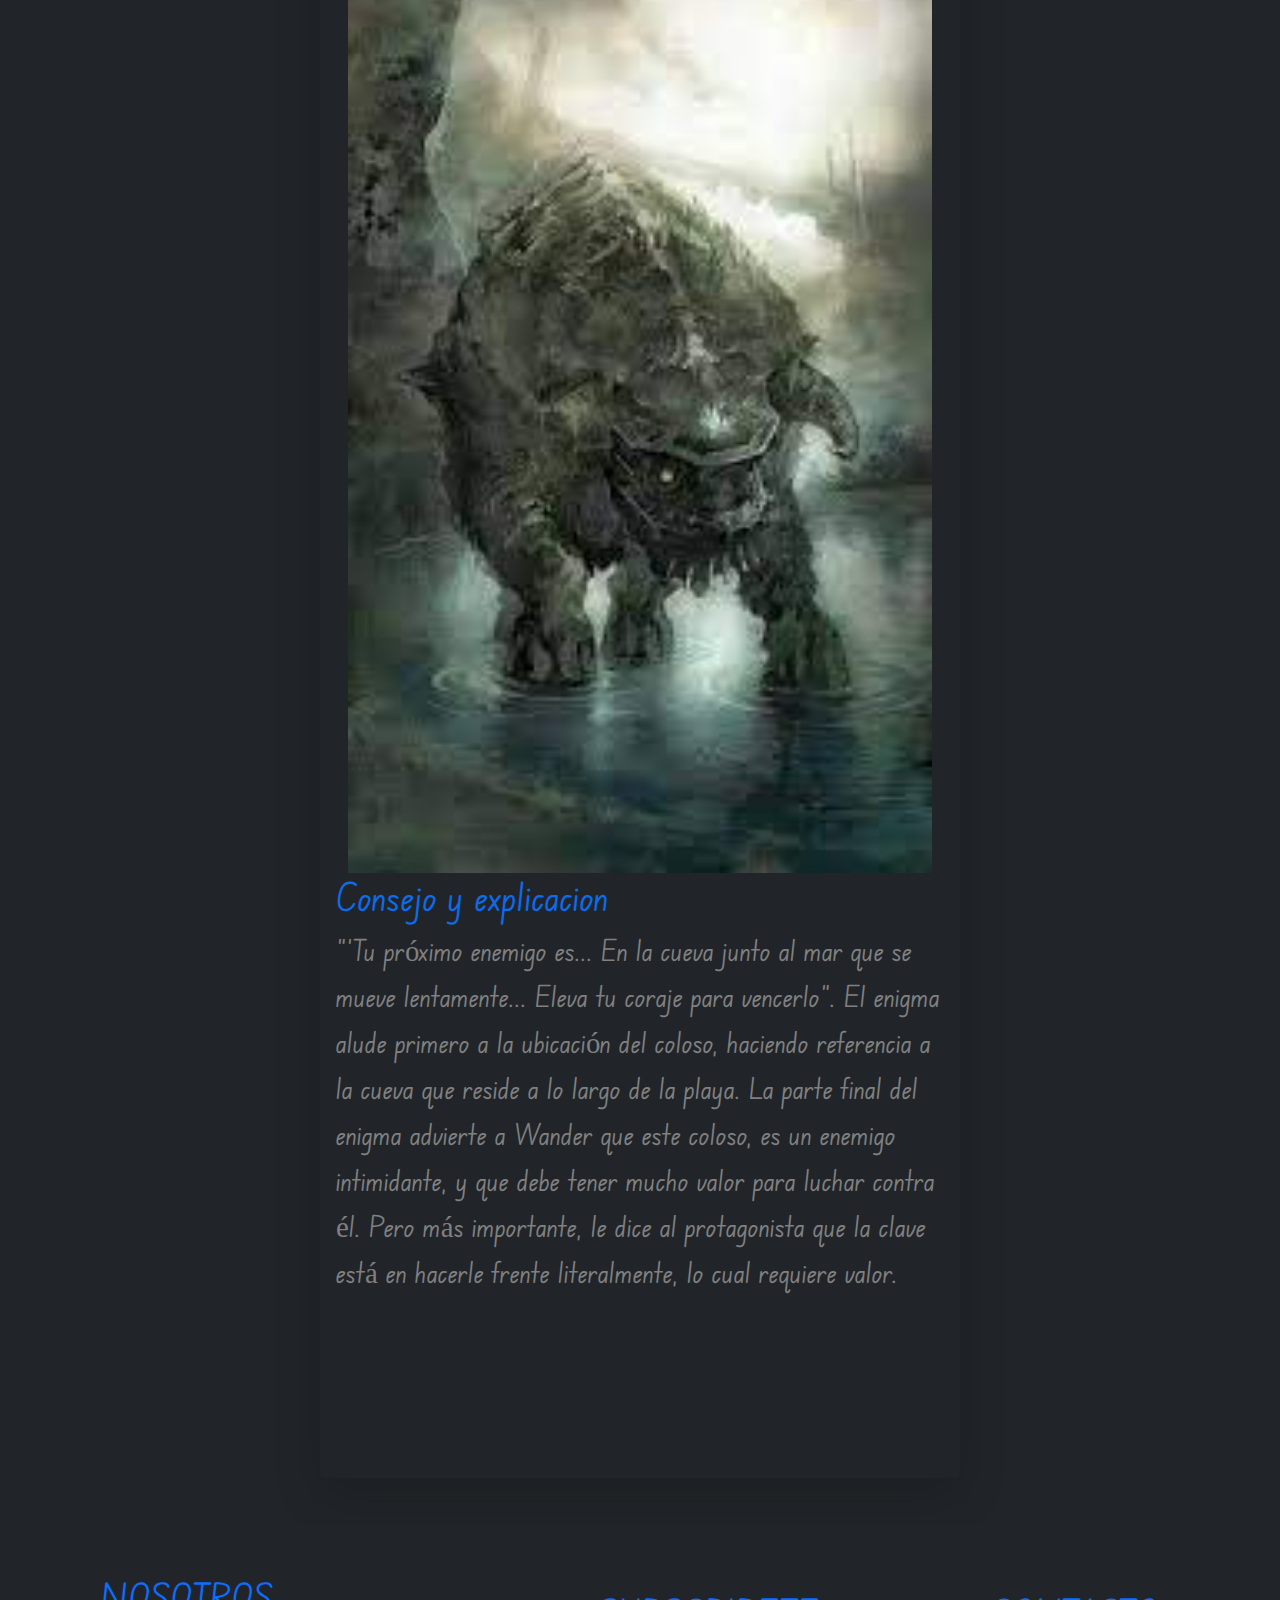
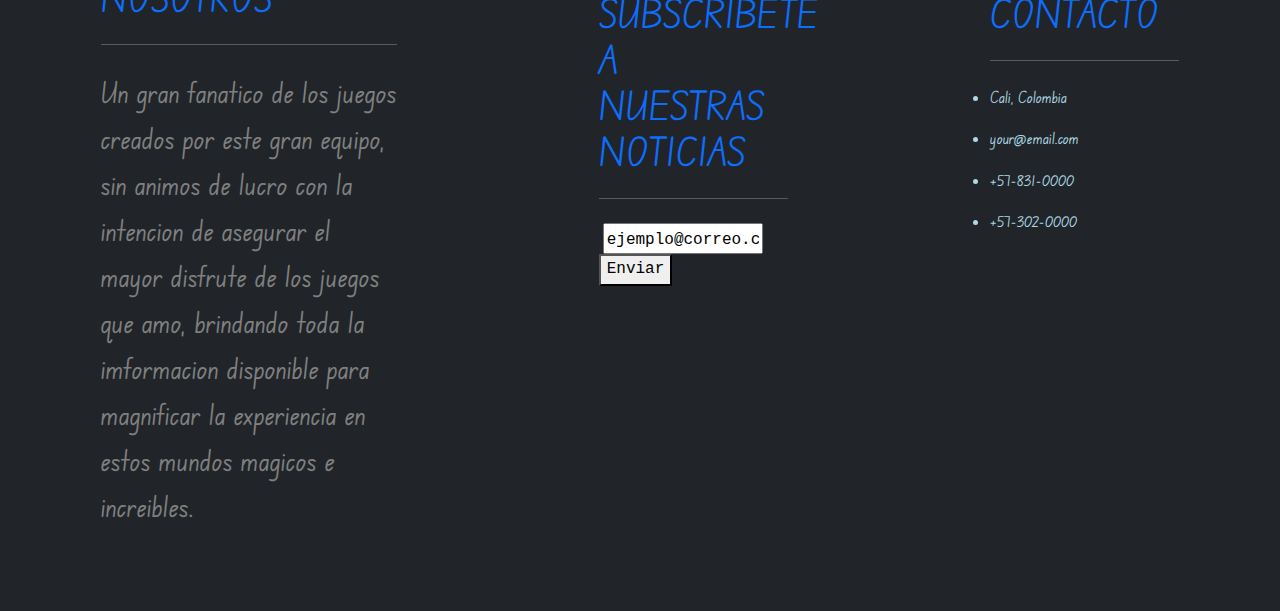
==== commit bc13d4f8: "correccion meta descriccion" ====
--- a/pages/Colosos.html
+++ b/pages/Colosos.html
@@ -3,8 +3,8 @@
 <head>
     <meta charset="UTF-8">
     <meta name="viewport" content="width=device-width, initial-scale=1.0">
-    <title>Lista de Colosos SOTC🐎</title>
-    <meta:descrip>Todods los Colosos, localizacion, consejos y recomendaciones</meta:descrip>
+    <title>Lista de Colosos SOTC🐎<meta:descrip>Todods los Colosos, localizacion, consejos y recomendaciones</meta:descrip></title>
+    
      <!--Fuentes y herramientas externas-->
 
      <link href="https://cdn.jsdelivr.net/npm/bootstrap@5.3.3/dist/css/bootstrap.min.css" rel="stylesheet" integrity="sha384-QWTKZyjpPEjISv5WaRU9OFeRpok6YctnYmDr5pNlyT2bRjXh0JMhjY6hW+ALEwIH" crossorigin="anonymous">
